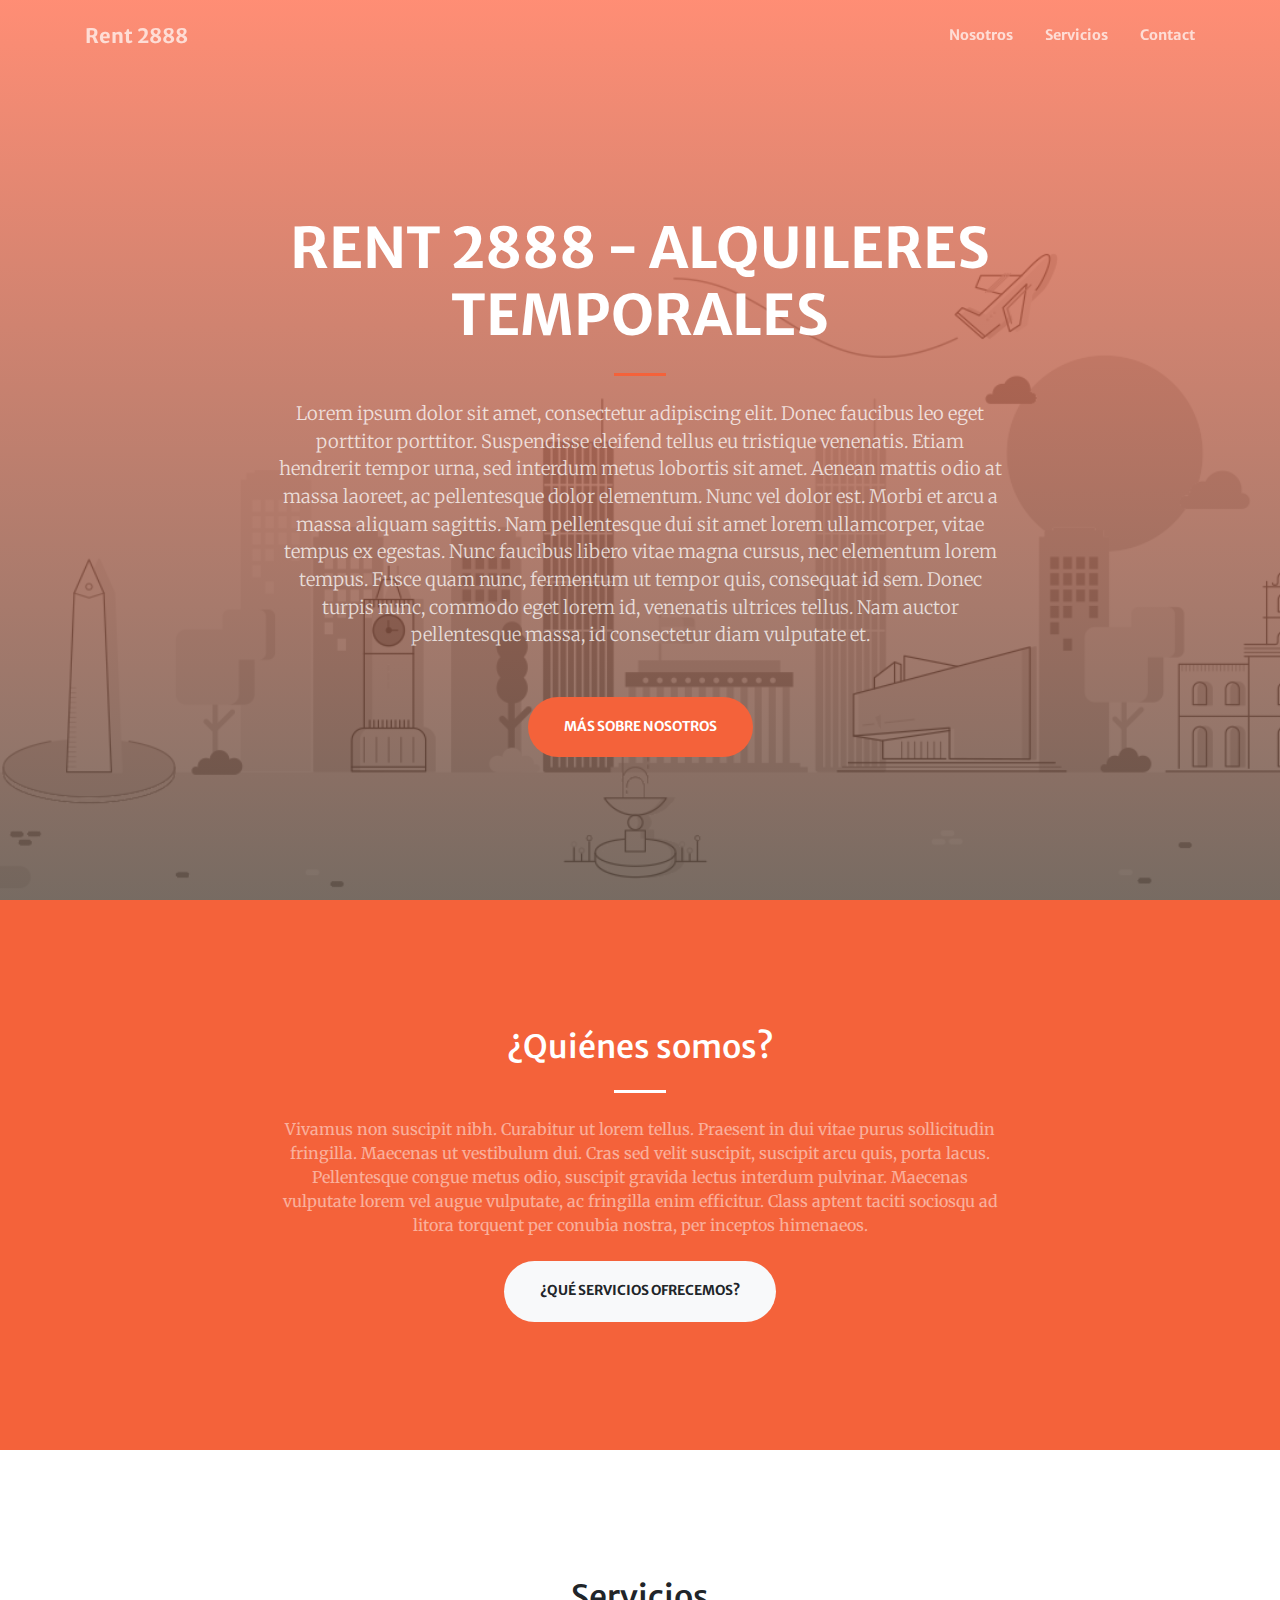
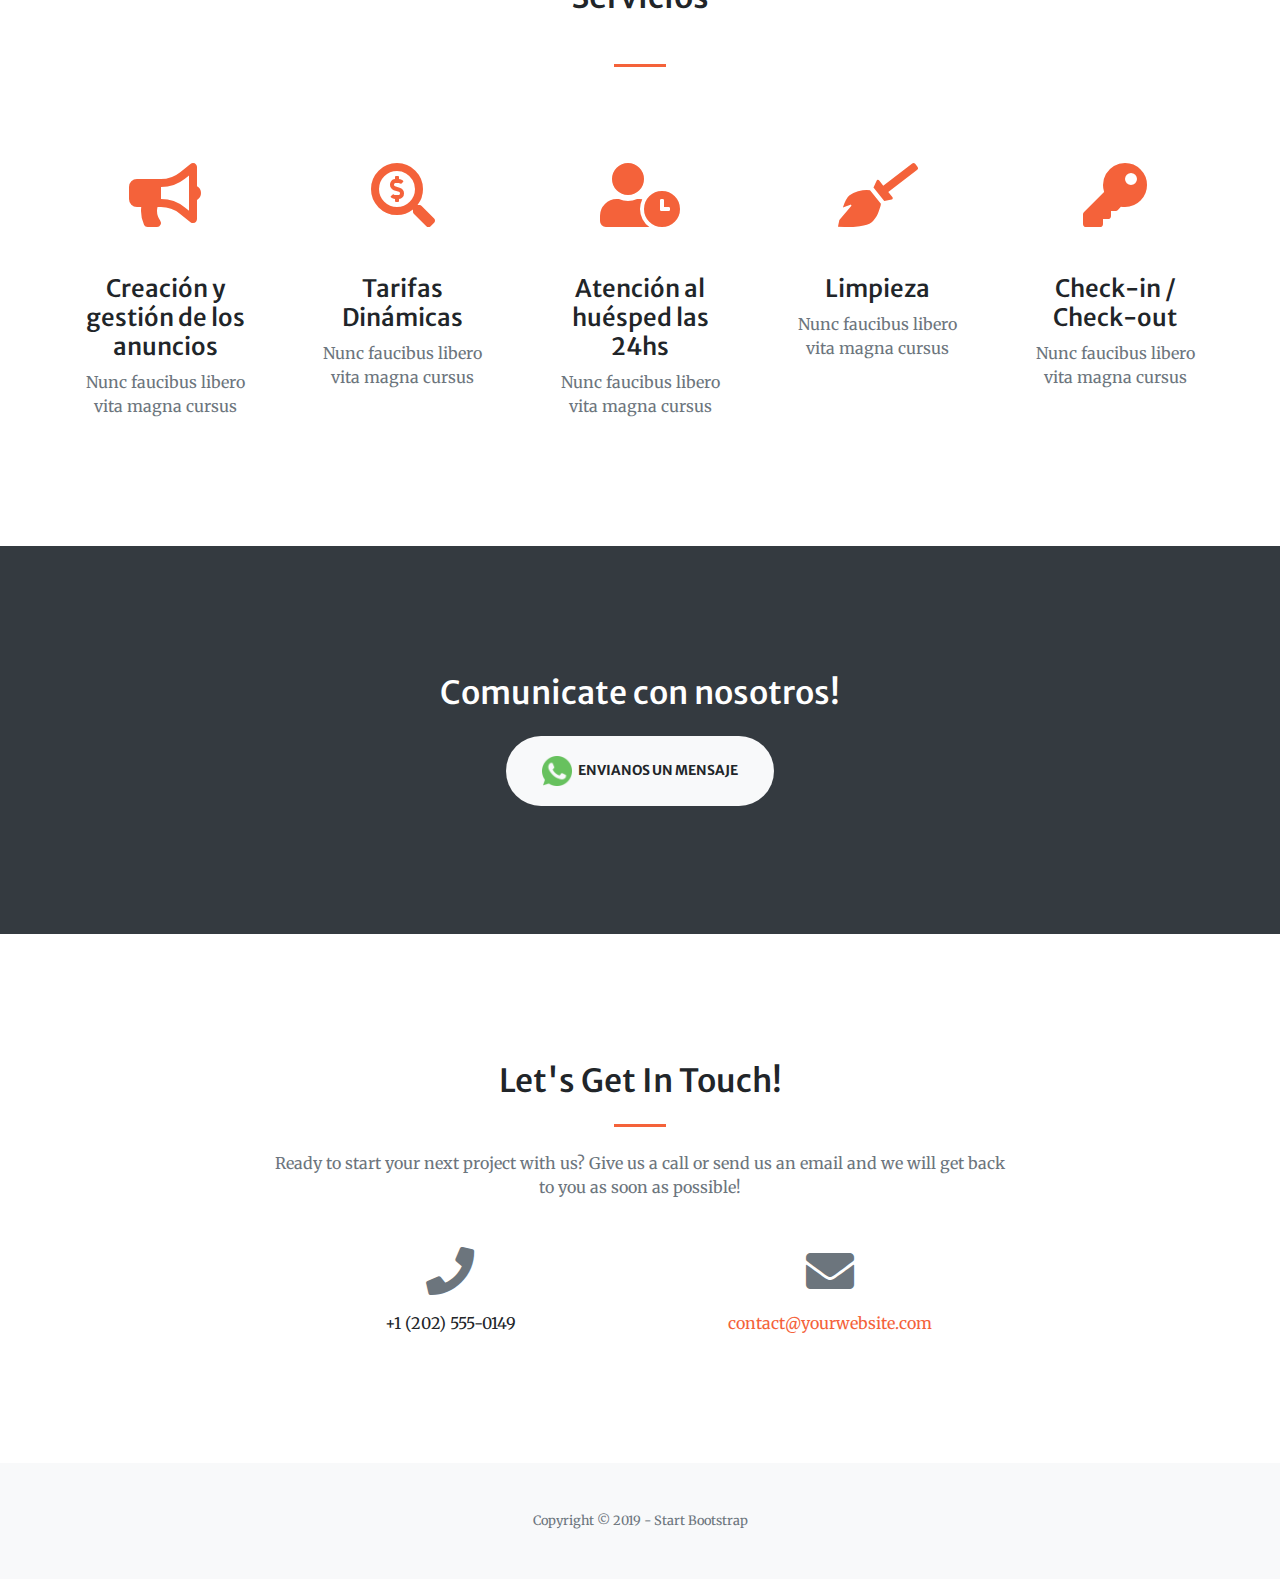
==== src/index.html @ 90ae3532 "firstcommit" ====
<!DOCTYPE html>
<html lang="en">
  <head>
    <meta charset="utf-8" />
    <meta
      name="viewport"
      content="width=device-width, initial-scale=1, shrink-to-fit=no"
    />
    <meta name="description" content="" />
    <meta name="author" content="" />

    <title>Rent 2888 - Alquileres temporales</title>

    <!-- Font Awesome Icons -->
    <link
      href="vendor/fontawesome-free/css/all.min.css"
      rel="stylesheet"
      type="text/css"
    />

    <!-- Google Fonts -->
    <link
      href="https://fonts.googleapis.com/css?family=Merriweather+Sans:400,700"
      rel="stylesheet"
    />
    <link
      href="https://fonts.googleapis.com/css?family=Merriweather:400,300,300italic,400italic,700,700italic"
      rel="stylesheet"
      type="text/css"
    />

    <!-- Plugin CSS -->
    <link href="vendor/magnific-popup/magnific-popup.css" rel="stylesheet" />

    <!-- Theme CSS - Includes Bootstrap -->
    <link href="css/creative.min.css" rel="stylesheet" />
  </head>

  <body id="page-top">
    <!-- Navigation -->
    <nav
      class="navbar navbar-expand-lg navbar-light fixed-top py-3"
      id="mainNav"
    >
      <div class="container">
        <a class="navbar-brand js-scroll-trigger" href="#page-top">Rent 2888</a>
        <button
          class="navbar-toggler navbar-toggler-right"
          type="button"
          data-toggle="collapse"
          data-target="#navbarResponsive"
          aria-controls="navbarResponsive"
          aria-expanded="false"
          aria-label="Toggle navigation"
        >
          <span class="navbar-toggler-icon"></span>
        </button>
        <div class="collapse navbar-collapse" id="navbarResponsive">
          <ul class="navbar-nav ml-auto my-2 my-lg-0">
            <li class="nav-item">
              <a class="nav-link js-scroll-trigger" href="#about">Nosotros</a>
            </li>
            <li class="nav-item">
              <a class="nav-link js-scroll-trigger" href="#services"
                >Servicios</a
              >
            </li>

            <li class="nav-item">
              <a class="nav-link js-scroll-trigger" href="#contact">Contact</a>
            </li>
          </ul>
        </div>
      </div>
    </nav>

    <!-- Masthead -->
    <header class="masthead">
      <div class="container h-100">
        <div
          class="row h-100 align-items-center justify-content-center text-center"
        >
          <div class="col-lg-10 align-self-end">
            <h1 class="text-uppercase text-white font-weight-bold">
              Rent 2888 - Alquileres temporales
            </h1>
            <hr class="divider my-4" />
          </div>
          <div class="col-lg-8 align-self-baseline">
            <p class="text-white-75 font-weight-light mb-5">
              Lorem ipsum dolor sit amet, consectetur adipiscing elit. Donec
              faucibus leo eget porttitor porttitor. Suspendisse eleifend tellus
              eu tristique venenatis. Etiam hendrerit tempor urna, sed interdum
              metus lobortis sit amet. Aenean mattis odio at massa laoreet, ac
              pellentesque dolor elementum. Nunc vel dolor est. Morbi et arcu a
              massa aliquam sagittis. Nam pellentesque dui sit amet lorem
              ullamcorper, vitae tempus ex egestas. Nunc faucibus libero vitae
              magna cursus, nec elementum lorem tempus. Fusce quam nunc,
              fermentum ut tempor quis, consequat id sem. Donec turpis nunc,
              commodo eget lorem id, venenatis ultrices tellus. Nam auctor
              pellentesque massa, id consectetur diam vulputate et.
            </p>
            <a class="btn btn-primary btn-xl js-scroll-trigger" href="#about"
              >Más sobre nosotros</a
            >
          </div>
        </div>
      </div>
    </header>

    <!-- About Section -->
    <section class="page-section bg-primary" id="about">
      <div class="container">
        <div class="row justify-content-center">
          <div class="col-lg-8 text-center">
            <h2 class="text-white mt-0">¿Quiénes somos?</h2>
            <hr class="divider light my-4" />
            <p class="text-white-50 mb-4">
              Vivamus non suscipit nibh. Curabitur ut lorem tellus. Praesent in
              dui vitae purus sollicitudin fringilla. Maecenas ut vestibulum
              dui. Cras sed velit suscipit, suscipit arcu quis, porta lacus.
              Pellentesque congue metus odio, suscipit gravida lectus interdum
              pulvinar. Maecenas vulputate lorem vel augue vulputate, ac
              fringilla enim efficitur. Class aptent taciti sociosqu ad litora
              torquent per conubia nostra, per inceptos himenaeos.
            </p>
            <a class="btn btn-light btn-xl js-scroll-trigger" href="#services"
              >¿Qué servicios ofrecemos?</a
            >
          </div>
        </div>
      </div>
    </section>

    <!-- Services Section -->
    <section class="page-section" id="services">
      <div class="container">
        <h2 class="text-center mt-0">Servicios</h2>
        <hr class="divider my-5" />
        <div class="row" style="justify-content: space-between;">
          <div class="col-lg-2 col-md-6 text-center">
            <div class="mt-5">
              <i class="fas fa-4x fa-bullhorn text-primary mb-5"></i>
              <h3 class="h4 mb-2">Creación y gestión de los anuncios</h3>
              <p class="text-muted mb-0">
                Nunc faucibus libero vita magna cursus
              </p>
            </div>
          </div>
          <div class="col-lg-2 col-md-6 text-center">
            <div class="mt-5">
              <i class="fas fa-4x fa-search-dollar text-primary mb-5"></i>
              <h3 class="h4 mb-2">Tarifas Dinámicas</h3>
              <p class="text-muted mb-0">
                Nunc faucibus libero vita magna cursus
              </p>
            </div>
          </div>
          <div class="col-lg-2 col-md-6 text-center">
            <div class="mt-5">
              <i class="fas fa-4x fa-user-clock text-primary mb-5"></i>
              <h3 class="h4 mb-2">Atención al huésped las 24hs</h3>
              <p class="text-muted mb-0">
                Nunc faucibus libero vita magna cursus
              </p>
            </div>
          </div>
          <div class="col-lg-2 col-md-6 text-center">
            <div class="mt-5">
              <i class="fas fa-4x fa-broom text-primary mb-5"></i>
              <h3 class="h4 mb-2">Limpieza</h3>
              <p class="text-muted mb-0">
                Nunc faucibus libero vita magna cursus
              </p>
            </div>
          </div>
          <div class="col-lg-2 col-md-6 text-center">
            <div class="mt-5">
              <i class="fas fa-4x fa-key text-primary mb-5"></i>
              <h3 class="h4 mb-2">Check-in / Check-out</h3>
              <p class="text-muted mb-0">
                Nunc faucibus libero vita magna cursus
              </p>
            </div>
          </div>
        </div>
      </div>
    </section>

    <!-- Call to Action Section -->
    <section class="page-section bg-dark text-white">
      <div class="container text-center">
        <h2 class="mb-4">Comunicate con nosotros!</h2>
        <a
          class="btn btn-light btn-xl"
          href="https://startbootstrap.com/themes/creative/"
          ><img src="assets/img/wp-ico.png" style="height: 30px;width: 30px;" />
          &nbsp; Envianos un mensaje</a
        >
      </div>
    </section>

    <!-- Contact Section -->
    <section class="page-section" id="contact">
      <div class="container">
        <div class="row justify-content-center">
          <div class="col-lg-8 text-center">
            <h2 class="mt-0">Let's Get In Touch!</h2>
            <hr class="divider my-4" />
            <p class="text-muted mb-5">
              Ready to start your next project with us? Give us a call or send
              us an email and we will get back to you as soon as possible!
            </p>
          </div>
        </div>
        <div class="row">
          <div class="col-lg-4 ml-auto text-center mb-5 mb-lg-0">
            <i class="fas fa-phone fa-3x mb-3 text-muted"></i>
            <div>+1 (202) 555-0149</div>
          </div>
          <div class="col-lg-4 mr-auto text-center">
            <i class="fas fa-envelope fa-3x mb-3 text-muted"></i>
            <!-- Make sure to change the email address in anchor text AND the link below! -->
            <a class="d-block" href="mailto:contact@yourwebsite.com"
              >contact@yourwebsite.com</a
            >
          </div>
        </div>
      </div>
    </section>

    <!-- Footer -->
    <footer class="bg-light py-5">
      <div class="container">
        <div class="small text-center text-muted">
          Copyright &copy; 2019 - Start Bootstrap
        </div>
      </div>
    </footer>

    <!-- Bootstrap core JavaScript -->
    <script src="vendor/jquery/jquery.min.js"></script>
    <script src="vendor/bootstrap/js/bootstrap.bundle.min.js"></script>

    <!-- Plugin JavaScript -->
    <script src="vendor/jquery-easing/jquery.easing.min.js"></script>
    <script src="vendor/magnific-popup/jquery.magnific-popup.min.js"></script>

    <!-- Custom scripts for this template -->
    <script src="js/creative.min.js"></script>
  </body>
</html>
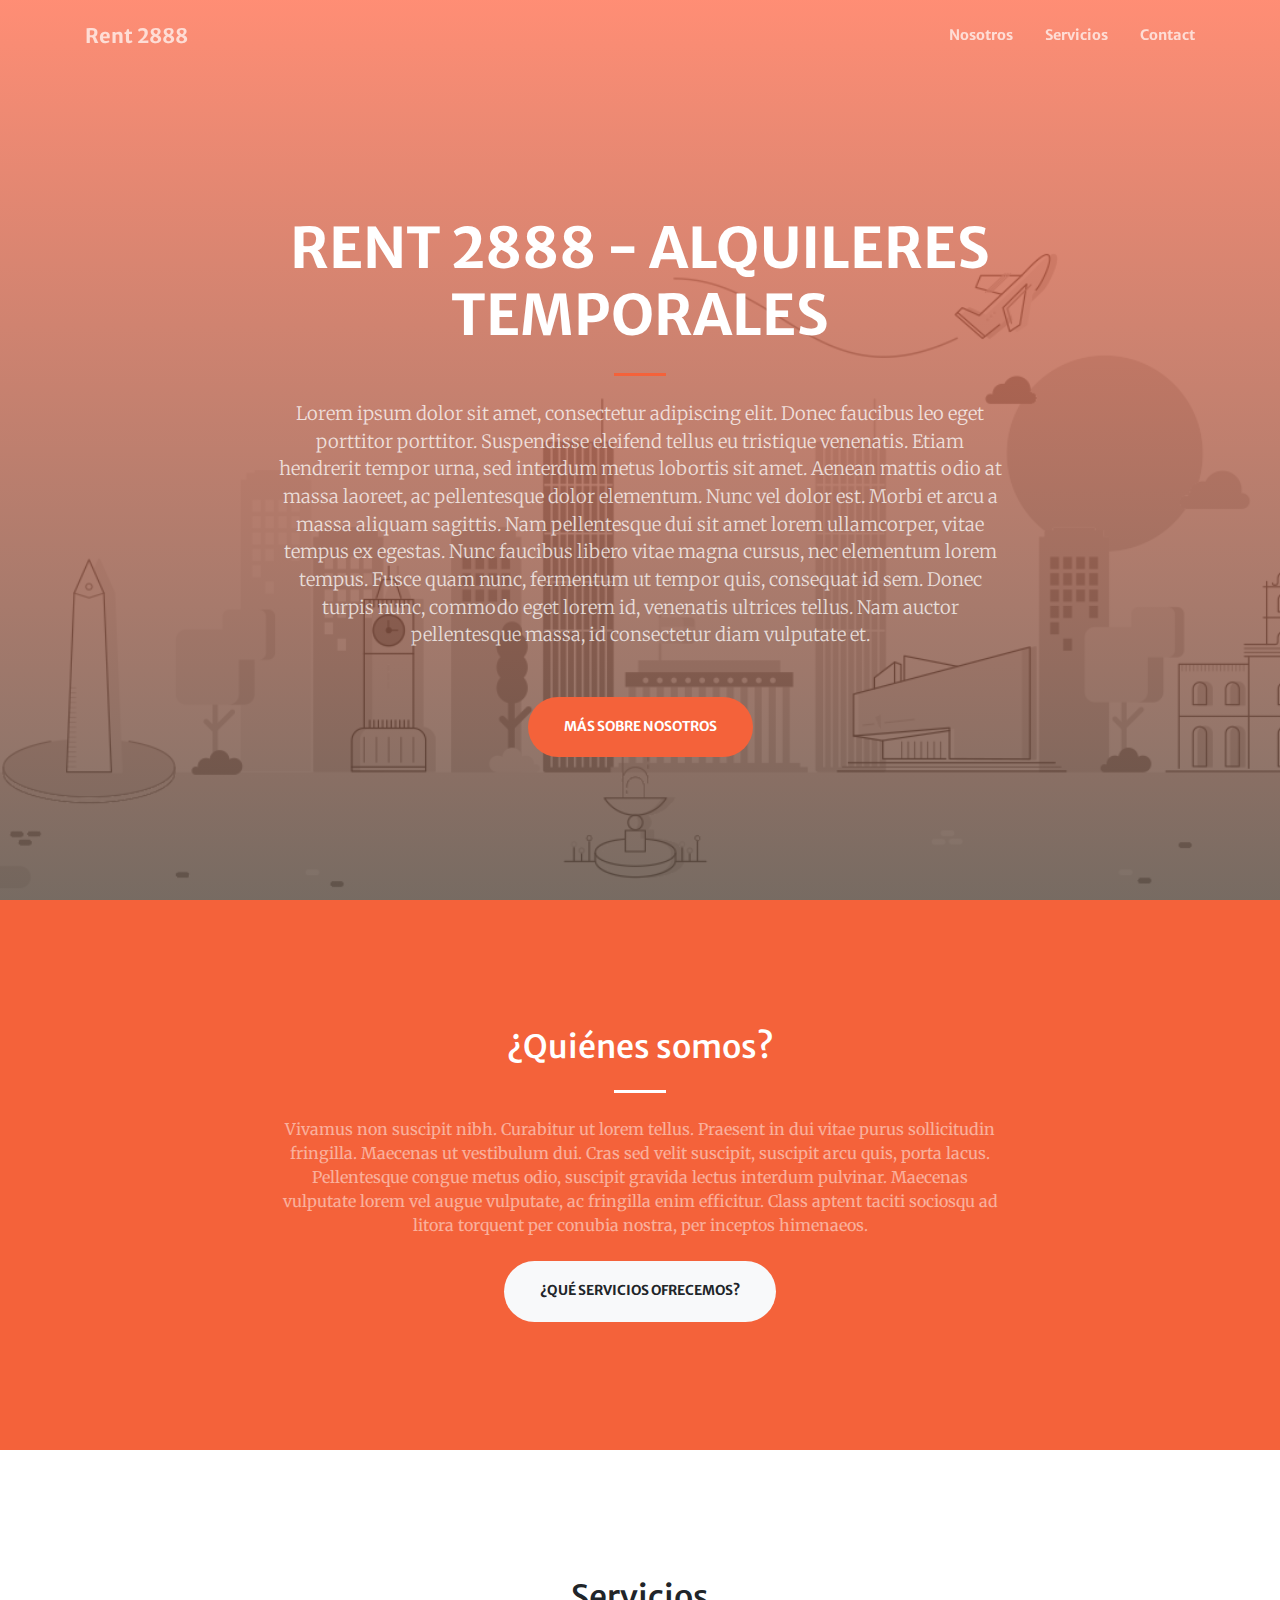
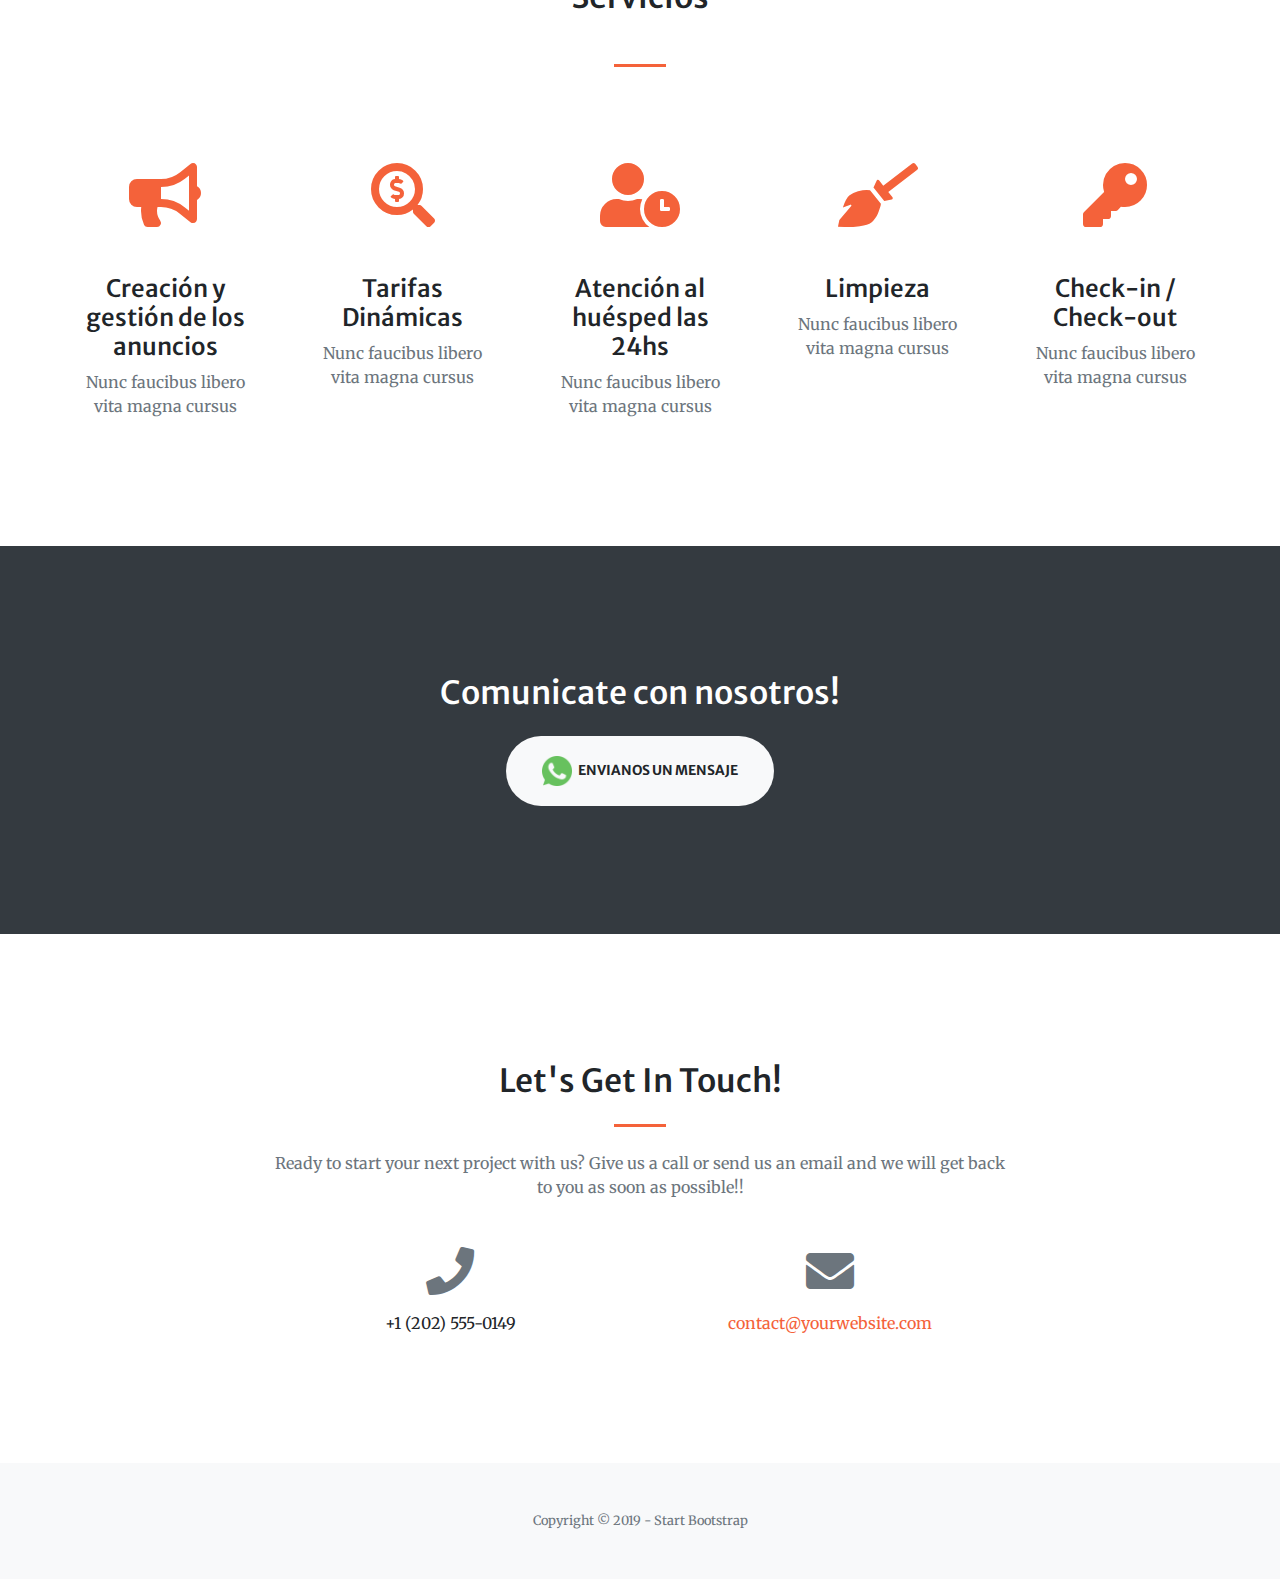
==== commit 9410397d: "test" ====
--- a/src/index.html
+++ b/src/index.html
@@ -209,7 +209,7 @@
             <hr class="divider my-4" />
             <p class="text-muted mb-5">
               Ready to start your next project with us? Give us a call or send
-              us an email and we will get back to you as soon as possible!
+              us an email and we will get back to you as soon as possible!!
             </p>
           </div>
         </div>
